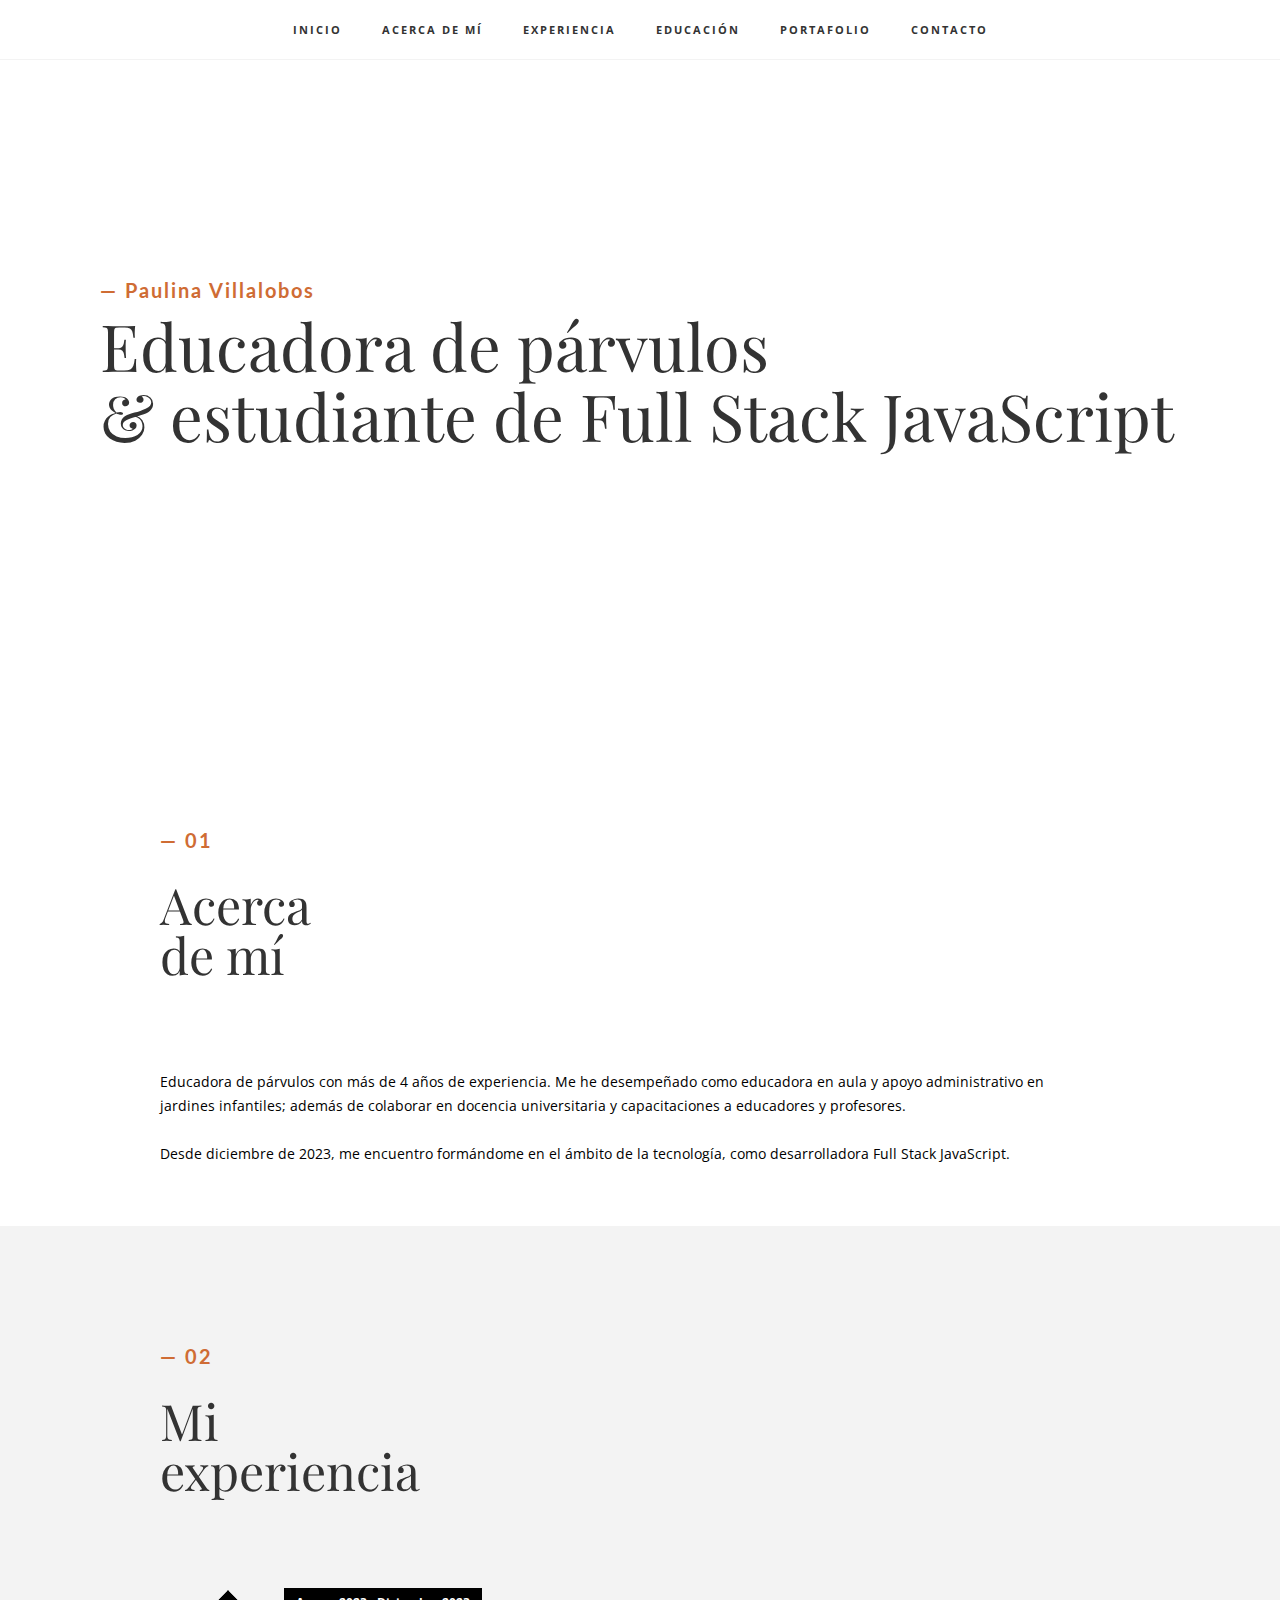
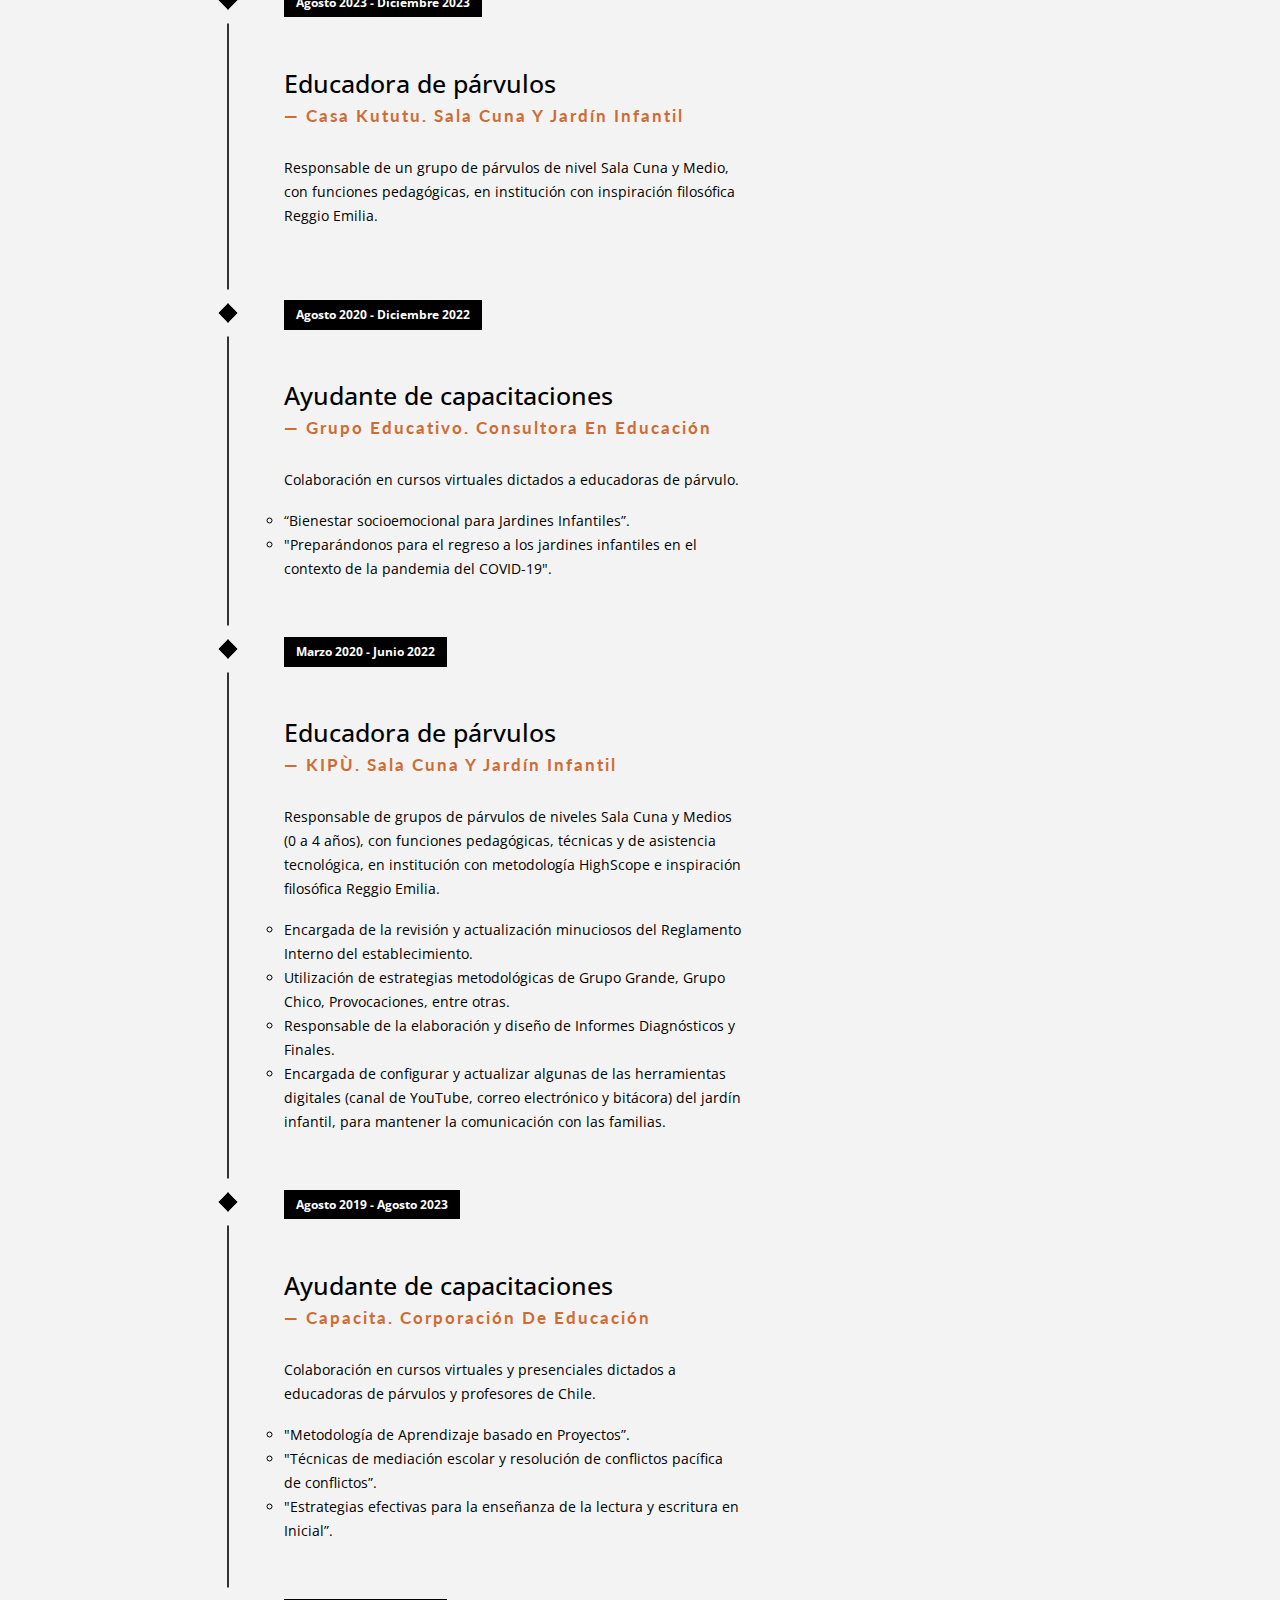
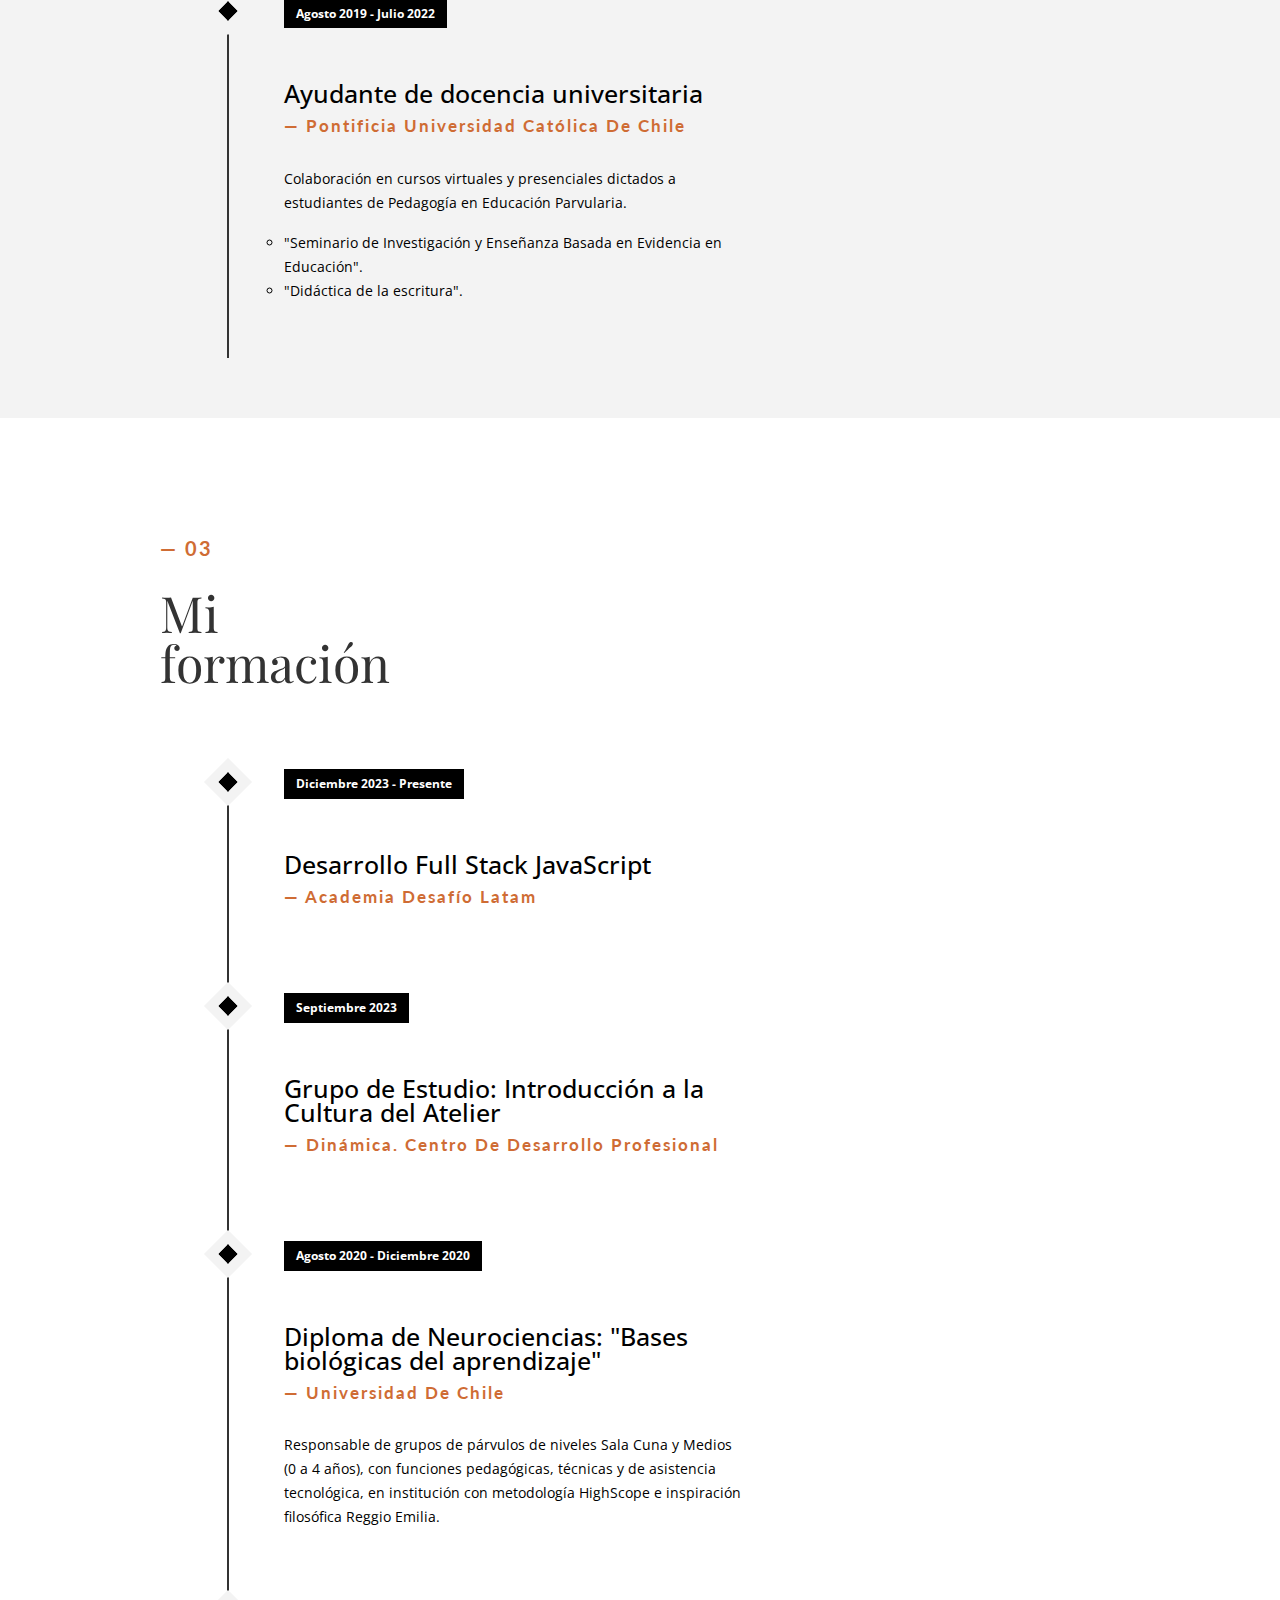
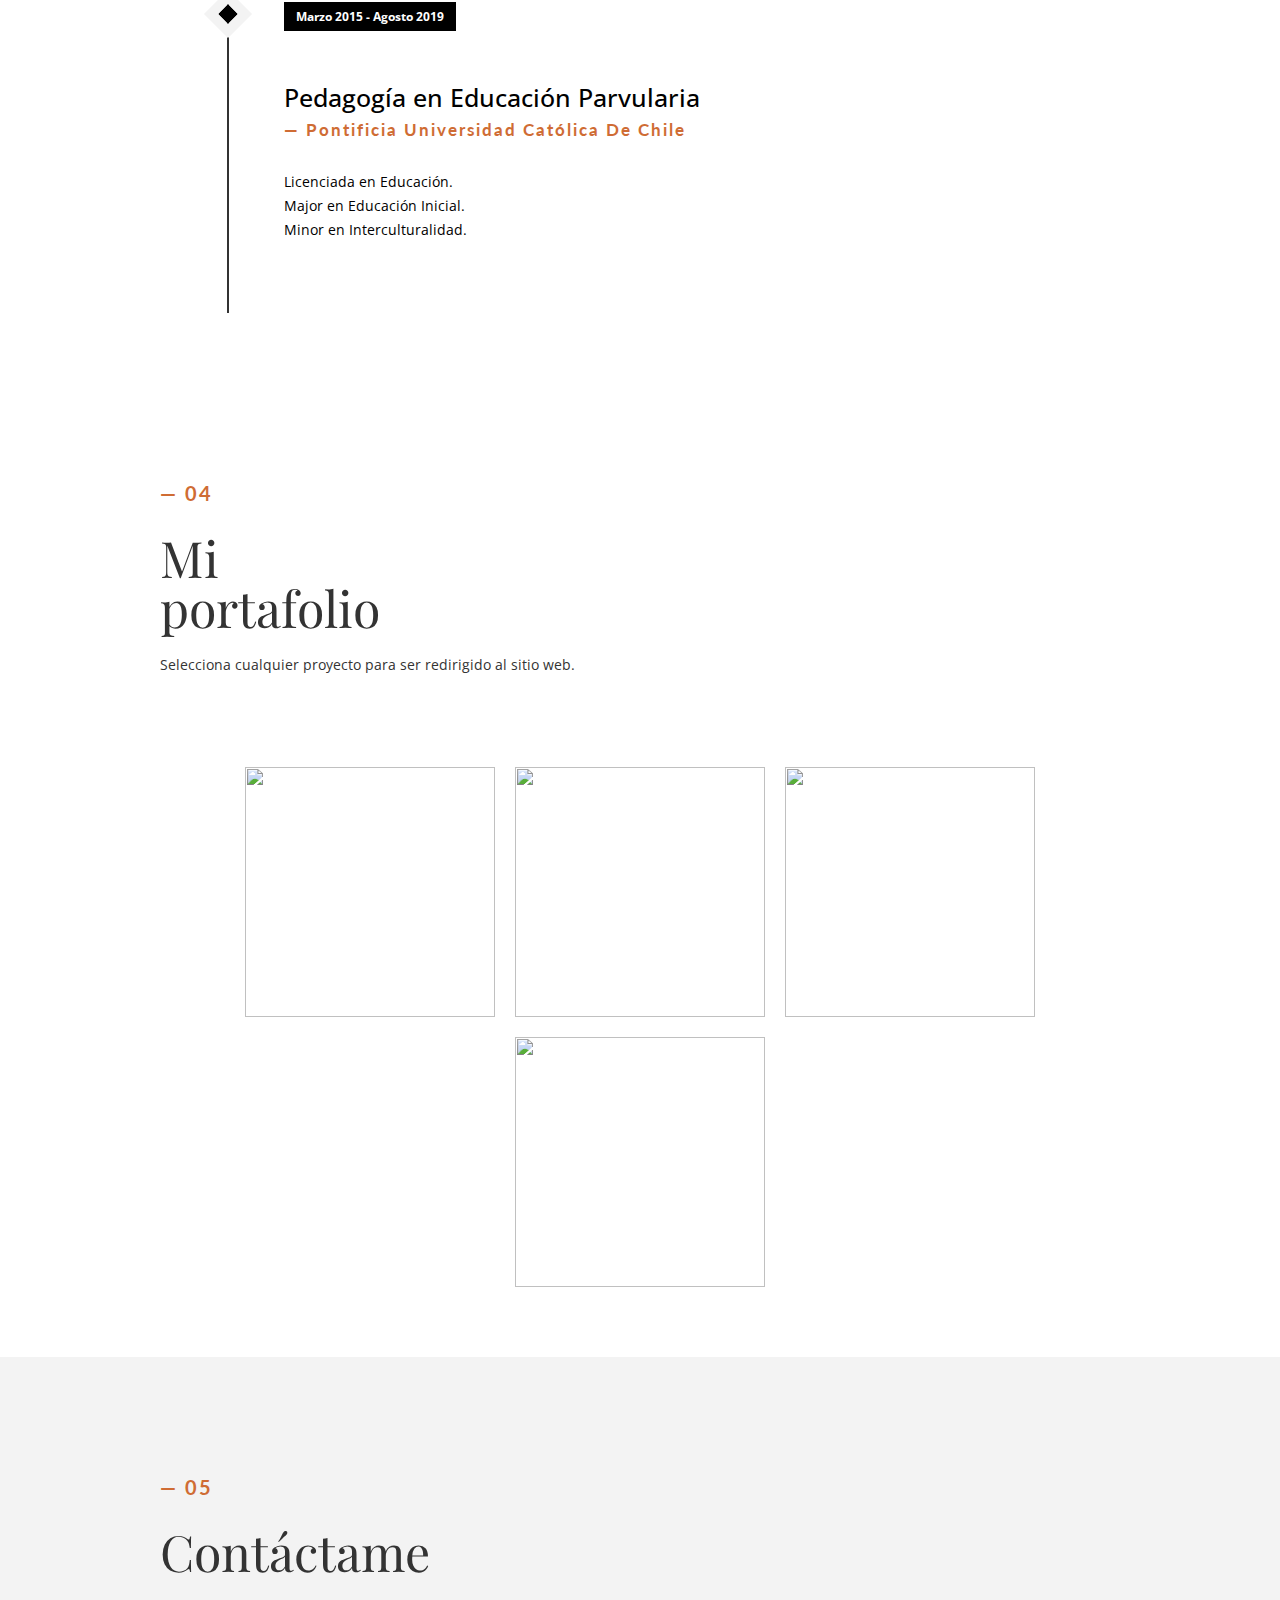
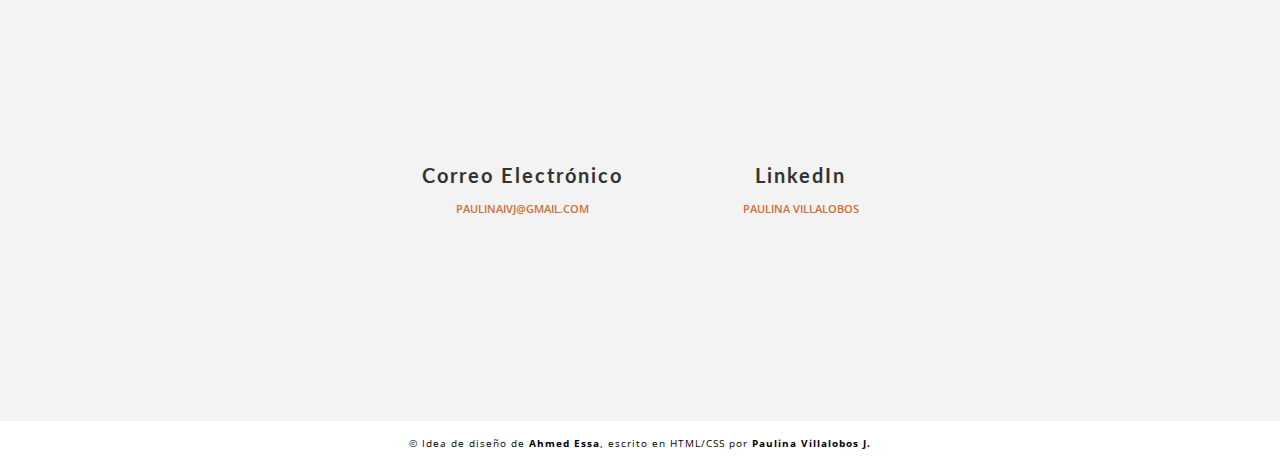
==== index.html @ 49d5b63c "arreglo en navbar." ====
<!DOCTYPE html>
<html lang="es">
  <head>
    <meta charset="UTF-8" />
    <meta name="viewport" content="width=device-width, initial-scale=1.0" />
    <title>Paulina Villalobos J.</title>
    <!-- favicon -->
    <link rel="icon" href="assets/img/PIVJ.ico" type="image/x-icon" />
    <!-- mi css -->
    <link rel="stylesheet" href="assets/css/style.css" />
    <!-- icons -->
    <link
      rel="stylesheet"
      href="https://cdnjs.cloudflare.com/ajax/libs/font-awesome/6.5.1/css/all.min.css"
      integrity="sha512-DTOQO9RWCH3ppGqcWaEA1BIZOC6xxalwEsw9c2QQeAIftl+Vegovlnee1c9QX4TctnWMn13TZye+giMm8e2LwA=="
      crossorigin="anonymous"
      referrerpolicy="no-referrer"
    />
  </head>
  <body>
    <!-- navbar -->
    <header class="navbar" id="navbar">
      <a href="#inicio">Inicio</a>
      <a href="#about">Acerca de mí</a>
      <a href="#experiencia">Experiencia</a>
      <a href="#educacion">Educación</a>
      <a href="#portafolio">Portafolio</a>
      <a href="#contacto">Contacto</a>
    </header>
    <!-- ./navbar -->

    <!-- inicio -->
    <main class="inicio" id="inicio">
      <div class="texto">
        <h4>— Paulina Villalobos</h4>
        <h1>
          Educadora de párvulos <br />
          & estudiante de Full Stack JavaScript
        </h1>
      </div>
    </main>
    <!-- ./inicio -->

    <!-- acerca de mí -->
    <div class="about">
      <header class="format-tit" id="about">
        <h4>— 01</h4>
        <h1>
          Acerca <br />
          de mí
        </h1>
      </header>
      <div class="format-cont" id="fabout">
        <p class="about-texto">
          Educadora de párvulos con más de 4 años de experiencia. Me he
          desempeñado como educadora en aula y apoyo administrativo en jardines
          infantiles; además de colaborar en docencia universitaria y
          capacitaciones a educadores y profesores.
          <br />
          <br />
          Desde diciembre de 2023, me encuentro formándome en el ámbito de la
          tecnología, como desarrolladora Full Stack JavaScript.
        </p>
        <figure class="about-img">
          <img
            src="../assets/img/03A585A3-5C9D-4A86-B976-B5CB75668EB1.jpg"
            alt=""
          />
        </figure>
      </div>
    </div>
    <!-- ./acerca de mí -->

    <!-- experiencia -->
    <div class="experiencia">
      <header class="format-tit" id="experiencia">
        <h4>— 02</h4>
        <h1>
          Mi <br />
          experiencia
        </h1>
      </header>
      <ul class="timeline">
        <li class="timeline-event">
          <label class="timeline-event-icon"></label>
          <div class="timeline-event-copy">
            <p class="timeline-event-thumbnail">Agosto 2023 - Diciembre 2023</p>
            <h3>Educadora de párvulos</h3>
            <h4>— Casa Kututu. Sala Cuna y Jardín Infantil</h4>
            <p>
              Responsable de un grupo de párvulos de nivel Sala Cuna y Medio,
              con funciones pedagógicas, en institución con inspiración
              filosófica Reggio Emilia.
            </p>
          </div>
        </li>
        <li class="timeline-event">
          <label class="timeline-event-icon"></label>
          <div class="timeline-event-copy">
            <p class="timeline-event-thumbnail">Agosto 2020 - Diciembre 2022</p>
            <h3>Ayudante de capacitaciones</h3>
            <h4>— Grupo Educativo. Consultora en Educación</h4>
            <p>
              Colaboración en cursos virtuales dictados a educadoras de párvulo.
            </p>
            <ul>
              <li>“Bienestar socioemocional para Jardines Infantiles”.</li>
              <li>
                "Preparándonos para el regreso a los jardines infantiles en el
                contexto de la pandemia del COVID-19".
              </li>
            </ul>
          </div>
        </li>
        <li class="timeline-event">
          <label class="timeline-event-icon"></label>
          <div class="timeline-event-copy">
            <p class="timeline-event-thumbnail">Marzo 2020 - Junio 2022</p>
            <h3>Educadora de párvulos</h3>
            <h4>— KIPÙ. Sala Cuna y Jardín Infantil</h4>
            <p>
              Responsable de grupos de párvulos de niveles Sala Cuna y Medios (0
              a 4 años), con funciones pedagógicas, técnicas y de asistencia
              tecnológica, en institución con metodología HighScope e
              inspiración filosófica Reggio Emilia.
            </p>
            <ul>
              <li>
                Encargada de la revisión y actualización minuciosos del
                Reglamento Interno del establecimiento.
              </li>
              <li>
                Utilización de estrategias metodológicas de Grupo Grande, Grupo
                Chico, Provocaciones, entre otras.
              </li>
              <li>
                Responsable de la elaboración y diseño de Informes Diagnósticos
                y Finales.
              </li>
              <li>
                Encargada de configurar y actualizar algunas de las herramientas
                digitales (canal de YouTube, correo electrónico y bitácora) del
                jardín infantil, para mantener la comunicación con las familias.
              </li>
            </ul>
          </div>
        </li>
        <li class="timeline-event">
          <label class="timeline-event-icon"></label>
          <div class="timeline-event-copy">
            <p class="timeline-event-thumbnail">Agosto 2019 - Agosto 2023</p>
            <h3>Ayudante de capacitaciones</h3>
            <h4>— Capacita. Corporación de Educación</h4>
            <p>
              Colaboración en cursos virtuales y presenciales dictados a
              educadoras de párvulos y profesores de Chile.
            </p>
            <ul>
              <li>"Metodología de Aprendizaje basado en Proyectos”.</li>
              <li>
                "Técnicas de mediación escolar y resolución de conflictos
                pacífica de conflictos”.
              </li>
              <li>
                "Estrategias efectivas para la enseñanza de la lectura y
                escritura en Inicial”.
              </li>
            </ul>
          </div>
        </li>
        <li class="timeline-event">
          <label class="timeline-event-icon"></label>
          <div class="timeline-event-copy">
            <p class="timeline-event-thumbnail">Agosto 2019 - Julio 2022</p>
            <h3>Ayudante de docencia universitaria</h3>
            <h4>— Pontificia Universidad Católica de Chile</h4>
            <p>
              Colaboración en cursos virtuales y presenciales dictados a
              estudiantes de Pedagogía en Educación Parvularia.
            </p>
            <ul>
              <li>
                "Seminario de Investigación y Enseñanza Basada en Evidencia en
                Educación".
              </li>
              <li>"Didáctica de la escritura".</li>
            </ul>
          </div>
        </li>
      </ul>
    </div>
    <!-- ./experiencia -->

    <!-- educación -->
    <div class="educacion">
      <header class="format-tit" id="educacion">
        <h4>— 03</h4>
        <h1>Mi <br />formación</h1>
      </header>
      <ul class="timeline">
        <li class="timeline-event">
          <label class="timeline-event-icon"></label>
          <div class="timeline-event-copy">
            <p class="timeline-event-thumbnail">Diciembre 2023 - Presente</p>
            <h3>Desarrollo Full Stack JavaScript</h3>
            <h4>— Academia Desafío Latam</h4>
          </div>
        </li>
        <li class="timeline-event">
          <label class="timeline-event-icon"></label>
          <div class="timeline-event-copy">
            <p class="timeline-event-thumbnail">Septiembre 2023</p>
            <h3>Grupo de Estudio: Introducción a la Cultura del Atelier</h3>
            <h4>— Dinámica. Centro de Desarrollo Profesional</h4>
          </div>
        </li>
        <li class="timeline-event">
          <label class="timeline-event-icon"></label>
          <div class="timeline-event-copy">
            <p class="timeline-event-thumbnail">Agosto 2020 - Diciembre 2020</p>
            <h3>
              Diploma de Neurociencias: "Bases biológicas del aprendizaje"
            </h3>
            <h4>— Universidad de Chile</h4>
            <p>
              Responsable de grupos de párvulos de niveles Sala Cuna y Medios (0
              a 4 años), con funciones pedagógicas, técnicas y de asistencia
              tecnológica, en institución con metodología HighScope e
              inspiración filosófica Reggio Emilia.
            </p>
          </div>
        </li>
        <li class="timeline-event">
          <label class="timeline-event-icon"></label>
          <div class="timeline-event-copy">
            <p class="timeline-event-thumbnail">Marzo 2015 - Agosto 2019</p>
            <h3>Pedagogía en Educación Parvularia</h3>
            <h4>— Pontificia Universidad Católica de Chile</h4>
            <p>
              Licenciada en Educación.
              <br />Major en Educación Inicial. <br />Minor en
              Interculturalidad.
            </p>
          </div>
        </li>
      </ul>
    </div>
    <!-- ./educación -->

    <!-- portafolio -->
    <div class="format-tit" id="portafolio">
      <h4>— 04</h4>
      <h1>Mi <br />portafolio</h1>
      <p>Selecciona cualquier proyecto para ser redirigido al sitio web.</p>
    </div>
    <div class="format-cont">
      <div class="portafolio-cards">
        <!-- proyecto individual -->
        <div class="portafolio-card">
          <img
            src="../assets/img/portfolio/01.jpg"
            alt=""
            class="portafolio-img"
          />
          <div class="portafolio-bloque">
            <div class="portafolio-texto">
              <a href="/css.html" target="_blank">
                <p>Práctica CSS</p>
                <span>Desafío Latam</span>
              </a>
            </div>
          </div>
        </div>
        <!-- ./proyecto individual -->

        <!-- proyecto individual -->
        <div class="portafolio-card">
          <img
            src="../assets/img/portfolio/02.jpg"
            alt=""
            class="portafolio-img"
          />
          <div class="portafolio-bloque">
            <div class="portafolio-texto">
              <a href="/flex.html" target="_blank">
                <p>Práctica Flex</p>
                <span>Desafío Latam</span>
              </a>
            </div>
          </div>
        </div>
        <!-- ./proyecto individual -->

        <!-- proyecto individual -->
        <div class="portafolio-card">
          <img
            src="../assets/img/portfolio/03.jpg"
            alt=""
            class="portafolio-img"
          />
          <div class="portafolio-bloque">
            <div class="portafolio-texto">
              <a href="/bootstrap.html" target="_blank">
                <p>Práctica Bootstrap</p>
                <span>Desafío Latam</span>
              </a>
            </div>
          </div>
        </div>
        <!-- ./proyecto individual -->

        <!-- proyecto individual -->
        <div class="portafolio-card">
          <img
            src="../assets/img/portfolio/04.jpg"
            alt=""
            class="portafolio-img"
          />
          <div class="portafolio-bloque">
            <div class="portafolio-texto">
              <a href="/git.html" target="_blank">
                <p>Práctica Git</p>
                <span>Desafío Latam</span>
              </a>
            </div>
          </div>
        </div>
        <!-- ./proyecto individual -->
      </div>
    </div>
    <!-- ./portafolio -->

    <!-- contacto -->
    <div class="contacto">
      <header class="format-tit" id="contacto">
        <h4>— 05</h4>
        <h1>Contáctame</h1>
      </header>
      <div class="format-cont">
        <div class="cont">
          <div class="iconos">
            <a href="mailto:paulinaivj@gmail.com" target="_blank">
              <i class="fa-solid fa-envelope"></i
            ></a>
            <h4>Correo electrónico</h4>
            <p>paulinaivj@gmail.com</p>
          </div>
          <div class="iconos">
            <a
              href="https://www.linkedin.com/in/paulina-villalobos-7935011a2/"
              target="_blank"
            >
              <i class="fa-brands fa-linkedin"></i
            ></a>
            <h4>LinkedIn</h4>
            <p>Paulina Villalobos</p>
          </div>
        </div>
      </div>
    </div>
    <!-- ./contacto -->

    <!-- footer -->
    <footer class="format" id="footer">
      <p>
        © Idea de diseño de <b>Ahmed Essa</b>, escrito en HTML/CSS por
        <b>Paulina Villalobos J.</b>
      </p>
    </footer>
    <!-- ./footer -->

    <!-- mi javascript -->
    <script src="assets/js/app.js"></script>
  </body>
</html>
---- assets/css/style.css ----
@import "https://fonts.googleapis.com/css?family=Lato:100,100i,300,300i,400,400i,700,700i,900,900i|Open+Sans:300,300i,400,400i,600,600i,700,700i,800,800i|Playfair+Display:400,400i,700,700i,900,900i";

* {
  padding: 0;
  margin: 0;
  box-sizing: border-box;
}

/* tipografía  */
h1 {
  font-family: "Playfair Display", serif;
  font-size: 65px;
  font-weight: 200;
  line-height: 70px;
  color: #333;
}

h4 {
  font-family: "Lato", sans-serif;
  text-transform: capitalize;
  letter-spacing: 2px;
  color: #cf6c34;
  font-size: 20px;
  font-weight: 700;
  line-height: 40px;
}

/* formato  */
.format-tit {
  margin: 50px;
  padding: 10px;
  margin-right: 100px;
  padding-right: 60px;
  margin-left: 100px;
  padding-left: 60px;
}

.format-tit h4 {
  margin-top: 40px;
  margin-bottom: 10px;
}

.format-tit h1 {
  font-size: 50px;
  line-height: 50px;
  margin-top: 20px;
  margin-bottom: 20px;
}

.format-tit p {
  margin: 0 0 10px;
  display: block;
  margin-block-start: 10px;
  margin-block-end: 10px;
  margin-inline-start: 0px;
  margin-inline-end: 0px;
  color: #333;
}

.format-cont {
  margin: 50px;
  padding: 10px;
  margin-right: 100px;
  padding-right: 60px;
  margin-left: 100px;
  padding-left: 60px;
}

/* body */
body {
  background: #fff;
  font-family: "Open Sans", sans-serif;
  font-size: 14px;
  line-height: 24px;
}

/* navbar */
.navbar {
  background-color: #fff;
  border-bottom: 1px solid #f3f3f3;
  position: fixed;
  top: 0;
  height: 60px;
  width: 100%;
  display: flex;
  justify-content: center;
  align-items: center;
  z-index: 10;
}

.navbar a {
  color: #333;
  letter-spacing: 2px;
  text-align: center;
  text-transform: uppercase;
  text-decoration: none;
  padding: 14px 10px;
  font-size: 11px;
  font-weight: 700;
  margin: 10px;
}

.navbar a:hover {
  color: #cf6c34;
}

/* inicio */
.inicio {
  padding: 100px;
  background-image: url(../img/bg-1.jpg);
  background-size: cover;
  height: 720px;
  width: 100%;
  display: flex;
}

.inicio .texto {
  display: flex;
  flex-direction: column;
  justify-content: center;
}

/* acerca de mí */
#fabout {
  display: flex;
  align-items: flex-start;
  align-content: space-around;
}

.about-texto {
  padding-right: 70px;
}

.about-img img {
  height: 250px;
}

/* experiencia */
.experiencia {
  background-color: #f3f3f3;
  padding-top: 10px;
  padding-bottom: 50px;
  display: grid;
}

/* educacion */
.educacion {
  padding-top: 10px;
  padding-bottom: 50px;
}

/* línea de tiempo */
.timeline {
  margin: 10px 200px;
  position: relative;
  max-width: 46em;
  list-style-type: none;
}

.timeline:before {
  background-color: #333;
  content: "";
  margin-left: -1px;
  position: absolute;
  top: 0;
  left: 2em;
  width: 2px;
  height: 100%;
}

.timeline-event {
  position: relative;
}

.timeline-event-icon {
  transition: transform 0.2s ease-in;
  rotate: 45deg;
  background-color: #000;
  outline: 10px solid #f3f3f3;
  display: block;
  margin: 0.5em 0.5em 0.5em -0.5em;
  position: absolute;
  top: 0;
  left: 2em;
  width: 1em;
  height: 1em;
}

.timeline-event-icon:hover {
  background-color: #cf6c34;
}

.timeline-event-copy {
  padding: 2em;
  position: relative;
  top: -1.875em;
  left: 4em;
  width: 80%;
}

.timeline-event-copy h3 {
  font-size: 1.75em;
  font-weight: 500;
  margin-top: 40px;
}

.timeline-event-copy h4 {
  font-size: 1.2em;
  font-weight: 700;
  margin-bottom: 1.2em;
}

.timeline-event-copy strong {
  font-weight: 700;
}

.timeline-event-copy p:not(.timeline-event-thumbnail) {
  padding-bottom: 1.2em;
}

.timeline-event-thumbnail {
  transition: box-shadow 0.5s ease-in 0.1s;
  color: #fff;
  font-size: 12px;
  font-weight: 700;
  background-color: #000;
  box-shadow: inset 0 0 0 0em #ef795a;
  display: inline-block;
  margin-bottom: 1.2em;
  padding: 0.25em 1em 0.2em 1em;
}

.timeline-event-thumbnail:hover {
  box-shadow: inset 40em 0 0 0 #cf6c34;
}

/* portafolio */
.portafolio-cards {
  display: flex;
  flex-wrap: wrap;
  justify-content: center;
  align-items: flex-start;
  align-content: center;
}

.portafolio-card {
  position: relative;
  margin: 10px 10px 10px 10px;
}

.portafolio-img {
  display: block;
  width: 250px;
  height: 250px;
}

.portafolio-bloque {
  position: absolute;
  top: 0;
  bottom: 0;
  left: 0;
  right: 0;
  height: 100%;
  width: 100%;
  opacity: 0;
  transition: 1.5s ease;
  background-color: #cf6c34;
}

.portafolio-texto {
  position: absolute;
  top: 50%;
  left: 50%;
  -webkit-transform: translate(-50%, -50%);
  -ms-transform: translate(-50%, -50%);
  transform: translate(-50%, -50%);
  text-align: center;
}

.portafolio-texto a {
  text-decoration: none;
}

.portafolio-texto p {
  color: #f3f3f3;
  font-size: 16px;
  font-weight: 700;
}

.portafolio-texto span {
  color: #f3f3f3;
  font-size: 10px;
  font-weight: 700;
}

.portafolio-card:hover .portafolio-bloque {
  opacity: 1;
}

/* contacto */
.contacto {
  background-color: #f3f3f3;
  padding-top: 10px;
  padding-bottom: 50px;
}

.cont {
  display: flex;
  justify-content: center;
  align-items: flex-start;
  align-content: center;
  font-weight: 300;
  text-align: center;
  line-height: 2em;
  padding: 2em;
}

.cont h4 {
  font-size: 20px;
  font-weight: 700;
  color: #333;
}

.cont p {
  color: #cf6c34;
  text-align: center;
  text-transform: uppercase;
  font-size: 11px;
  font-weight: 600;
}

.iconos {
  margin: 60px;
}

i[class*="fa-"] {
  left: 326px;
  height: 1em;
  font-size: 2em;
  color: #cf6c34;
}

/* footer */
#footer {
  padding: 10px;
  text-align: center;
  font-size: 10px;
  letter-spacing: 1px;
}
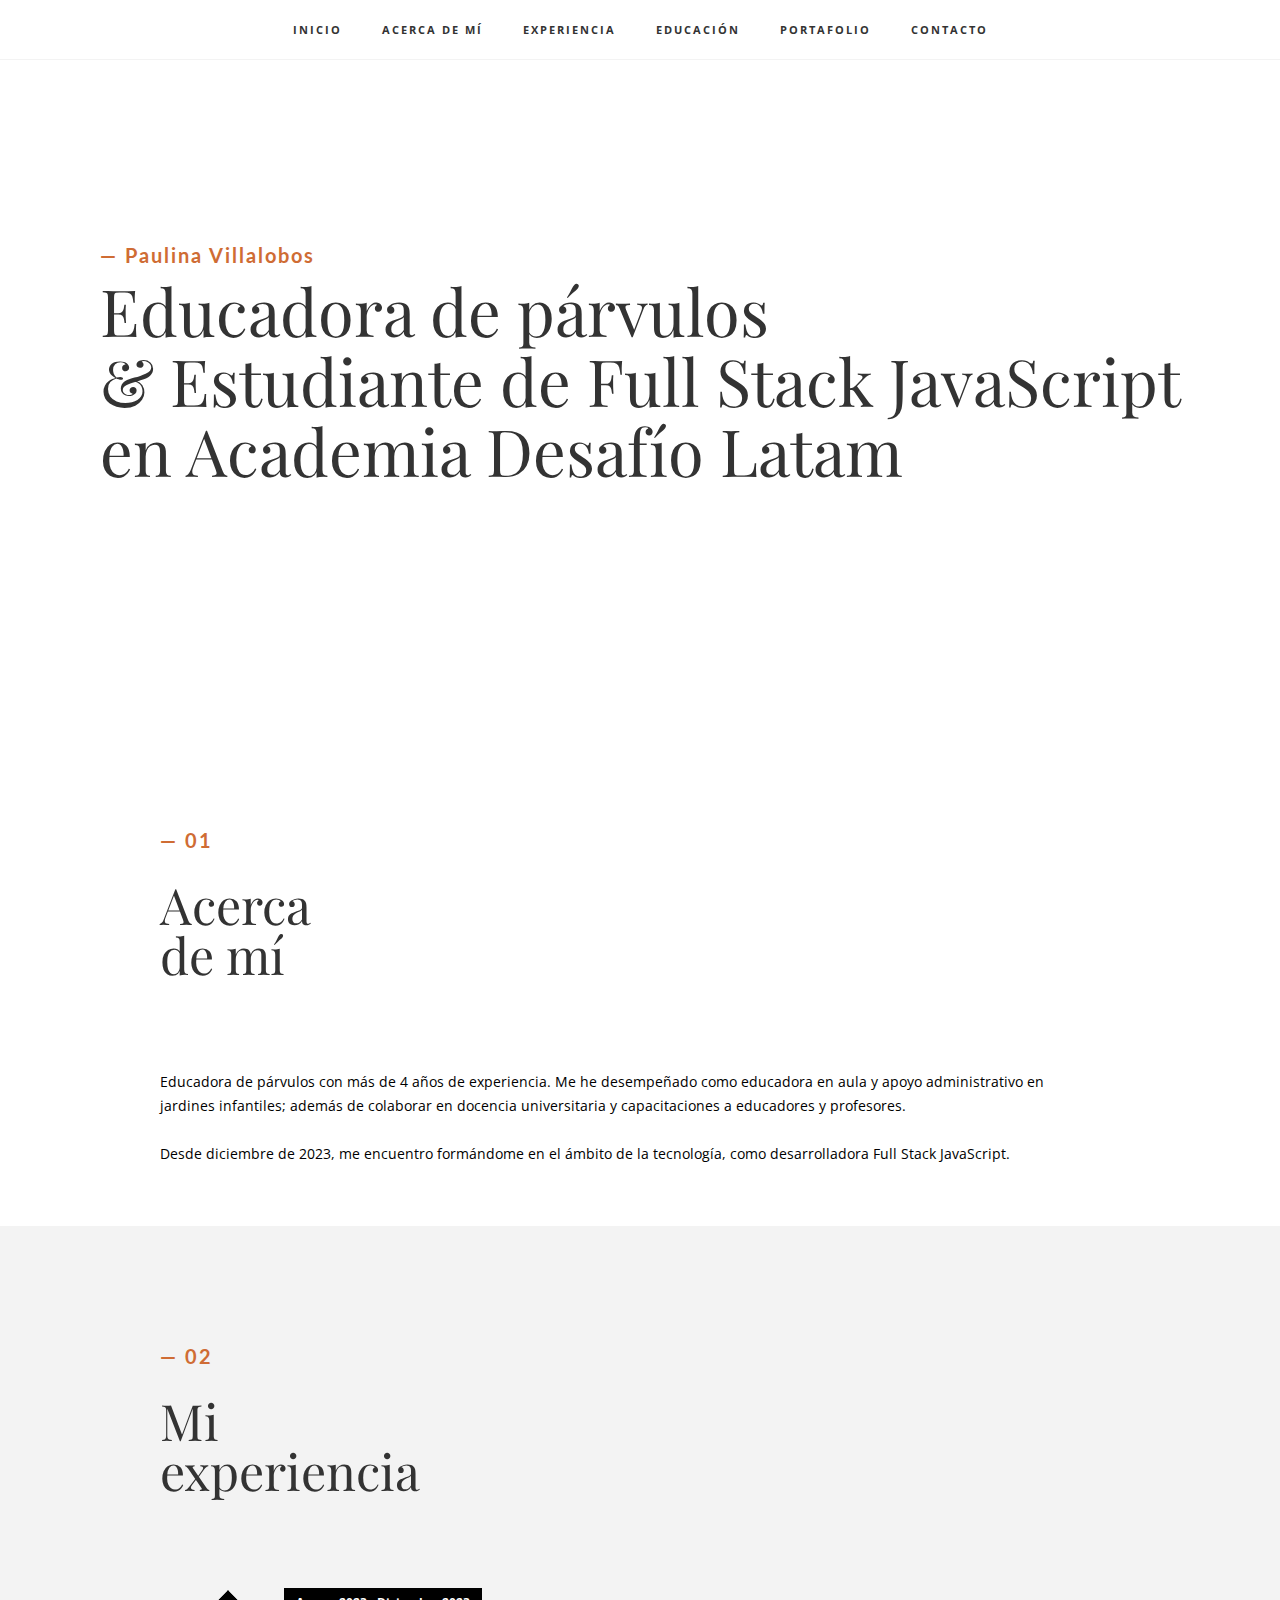
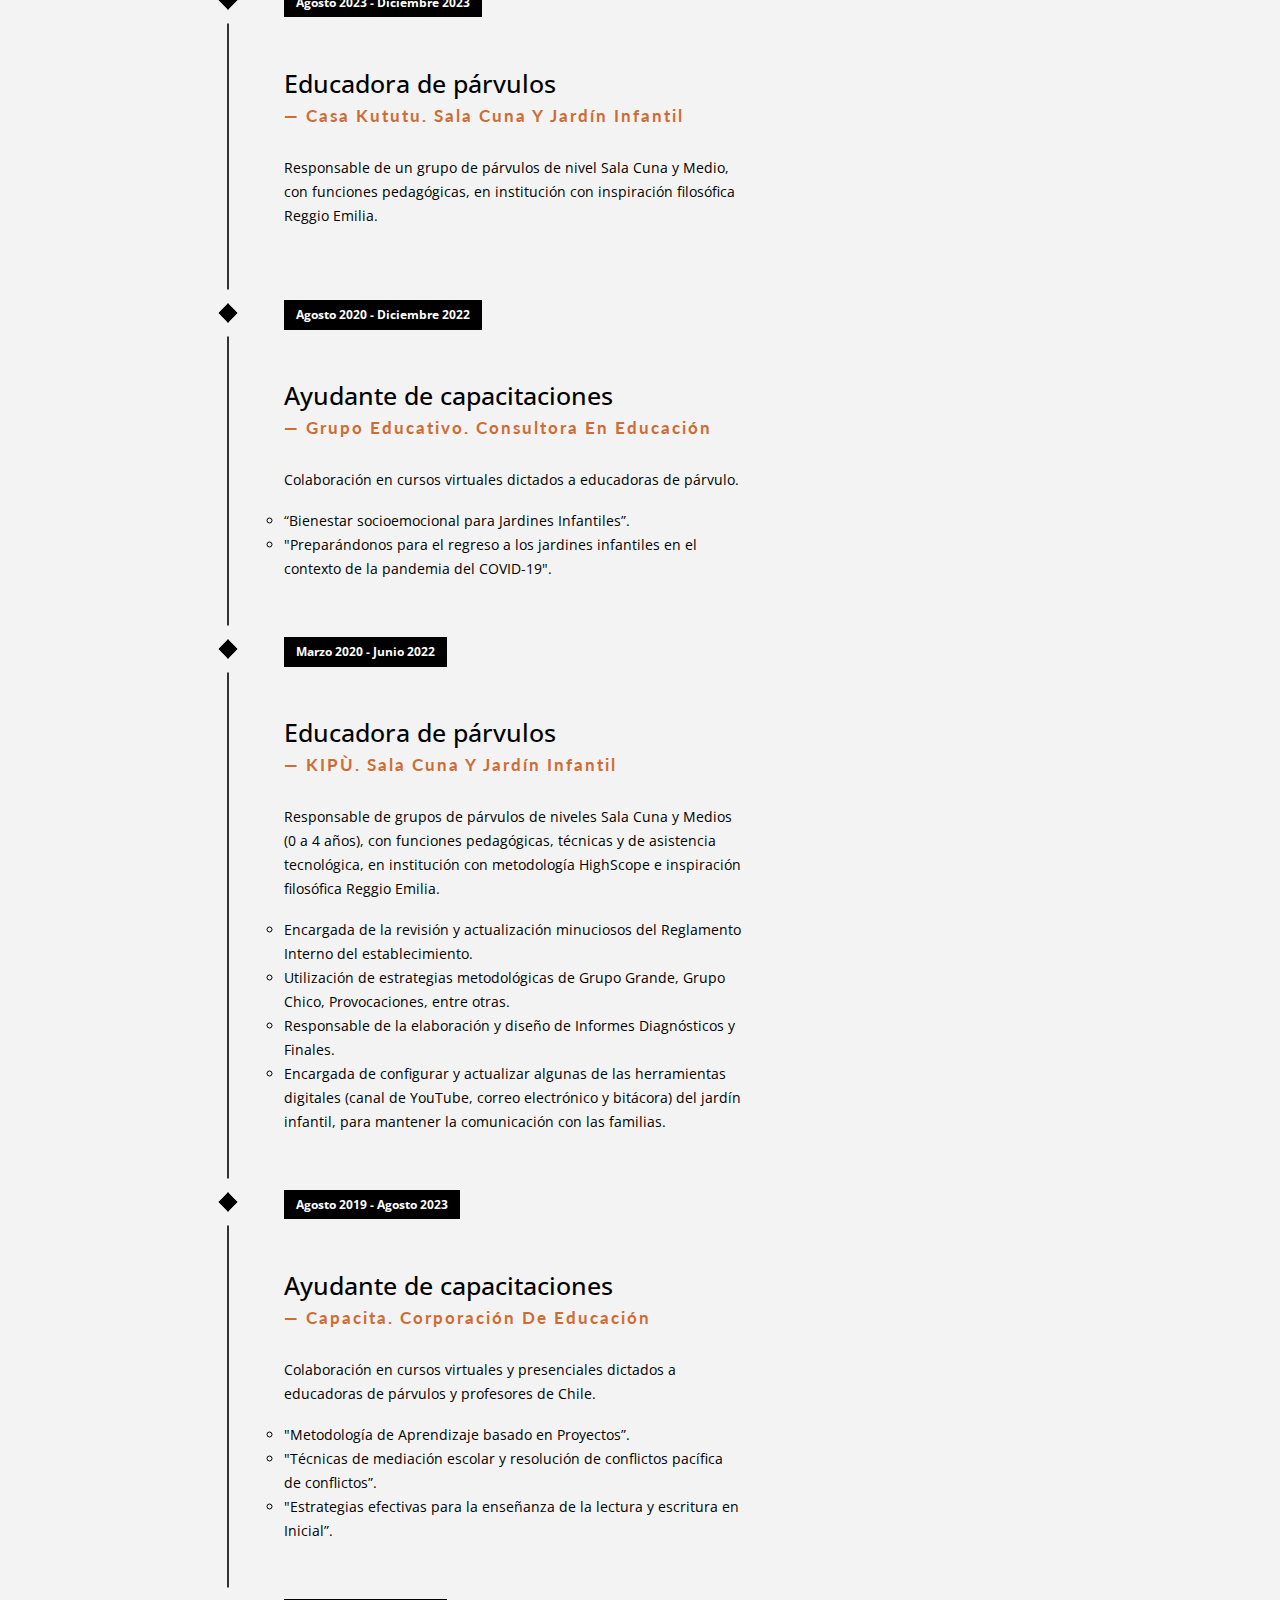
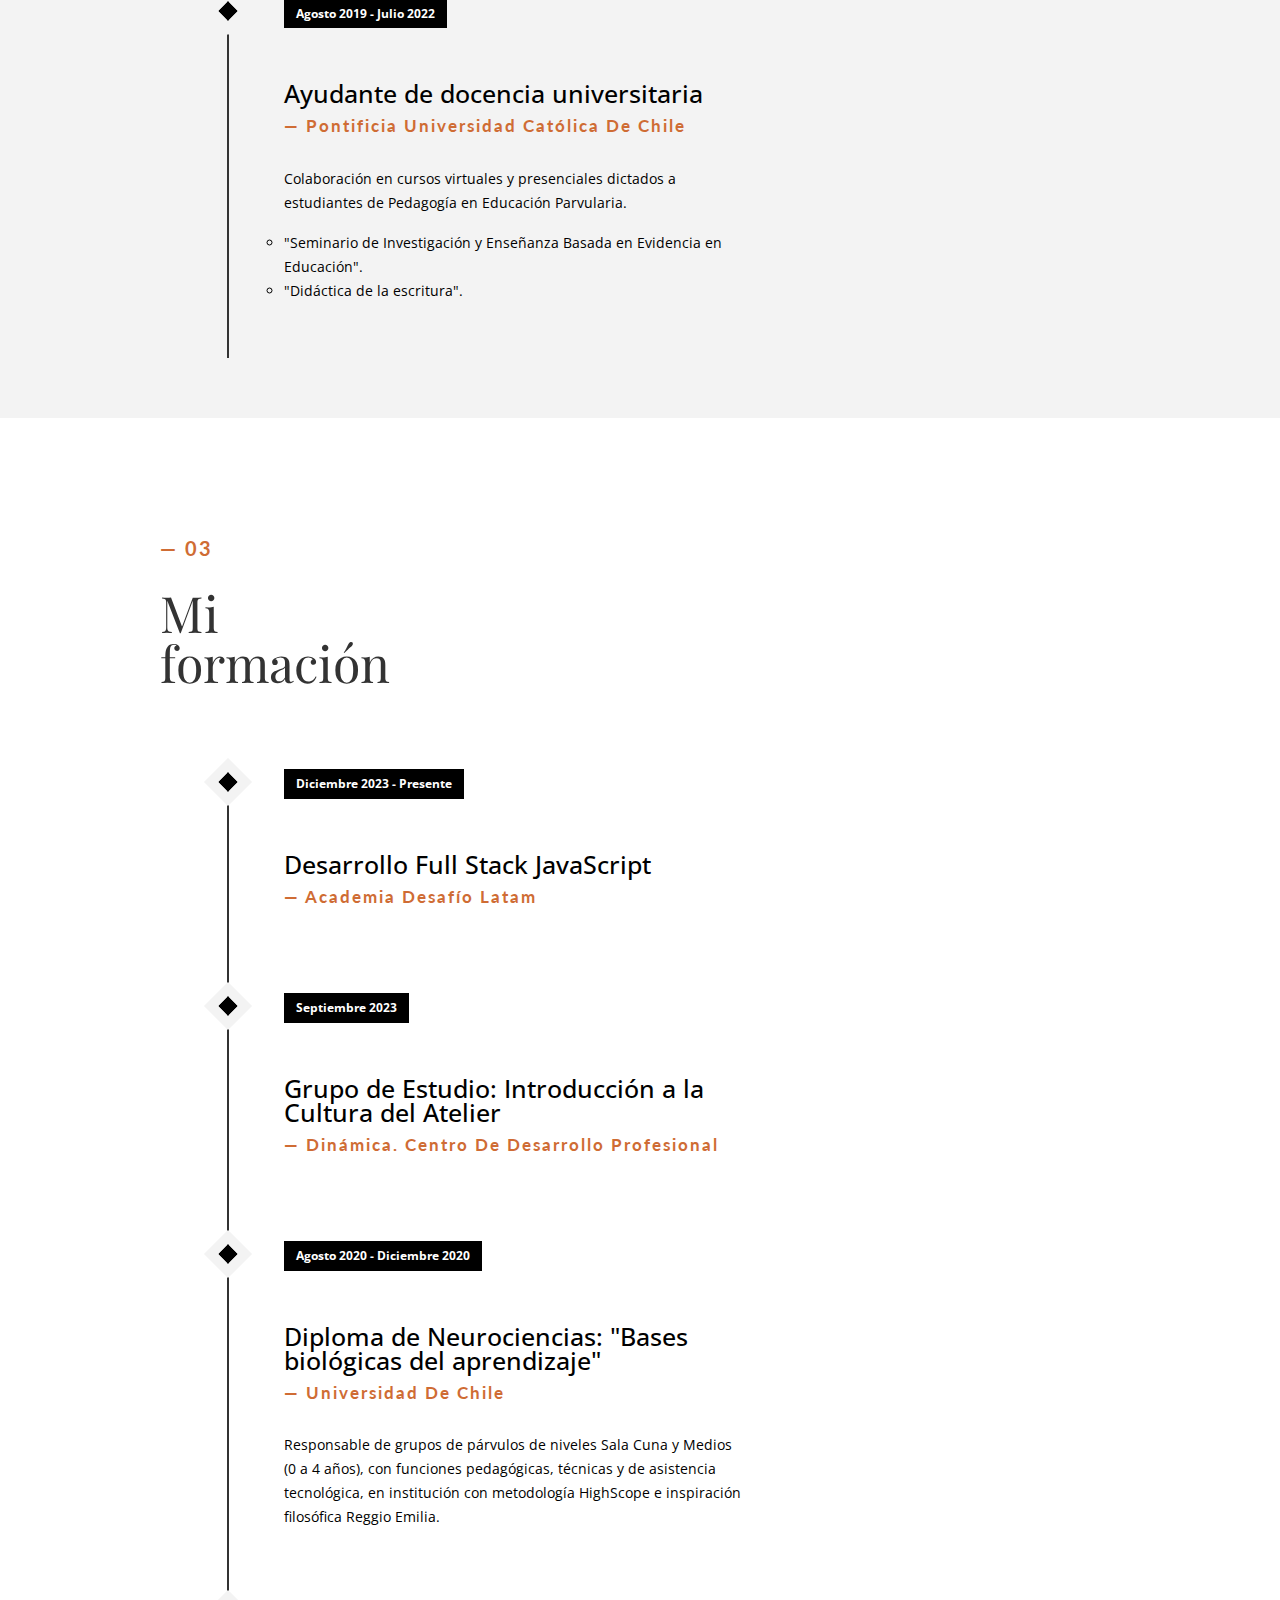
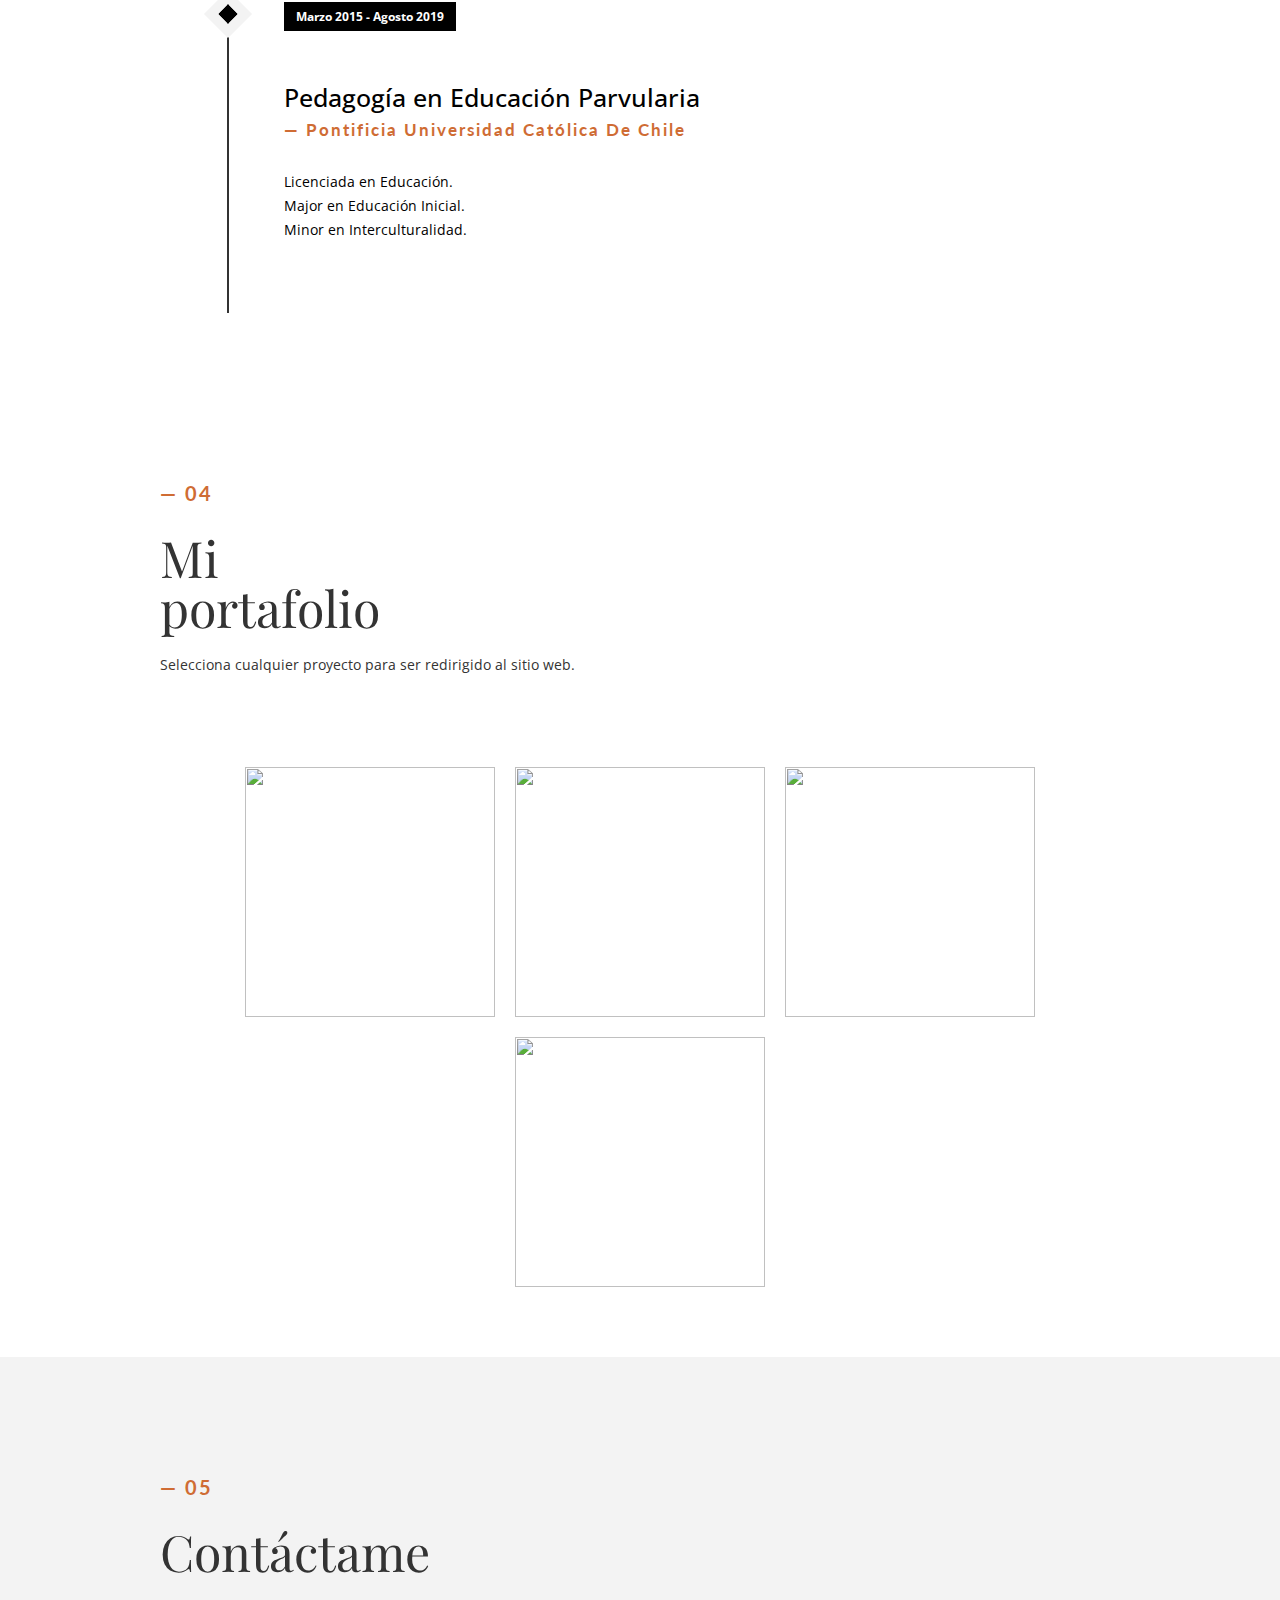
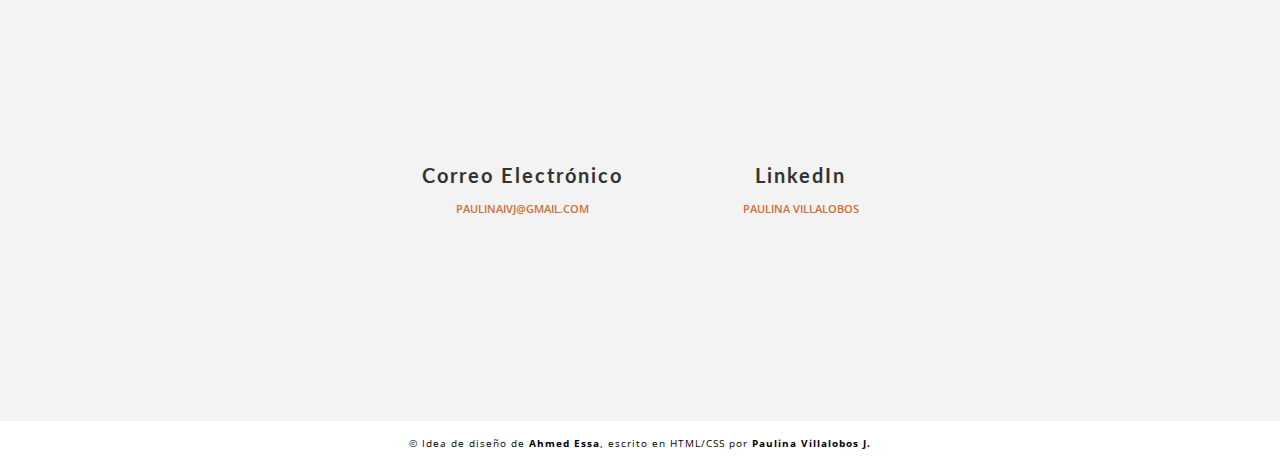
==== commit b792833b: "Merge bcfaad2c7a0f501898d89c95b2ed4e4871bc74b4 into 4e81c628f10ae41b40d6a55c4bd26bf81767ef42" ====
--- a/index.html
+++ b/index.html
@@ -3,7 +3,7 @@
   <head>
     <meta charset="UTF-8" />
     <meta name="viewport" content="width=device-width, initial-scale=1.0" />
-    <title>Paulina Villalobos J.</title>
+    <title>Curriculum Paulina Villalobos J.</title>
     <!-- favicon -->
     <link rel="icon" href="assets/img/PIVJ.ico" type="image/x-icon" />
     <!-- mi css -->
@@ -35,7 +35,7 @@
         <h4>— Paulina Villalobos</h4>
         <h1>
           Educadora de párvulos <br />
-          & estudiante de Full Stack JavaScript
+          & Estudiante de Full Stack JavaScript en Academia Desafío Latam
         </h1>
       </div>
     </main>
@@ -266,7 +266,10 @@
             <div class="portafolio-texto">
               <a href="/css.html" target="_blank">
                 <p>Práctica CSS</p>
-                <span>Desafío Latam</span>
+                <span
+                  >Lenguajes utilizados:<br />
+                  CSS</span
+                >
               </a>
             </div>
           </div>
@@ -284,7 +287,10 @@
             <div class="portafolio-texto">
               <a href="/flex.html" target="_blank">
                 <p>Práctica Flex</p>
-                <span>Desafío Latam</span>
+                <span
+                  >Lenguajes utilizados:<br />
+                  CSS</span
+                >
               </a>
             </div>
           </div>
@@ -302,7 +308,10 @@
             <div class="portafolio-texto">
               <a href="/bootstrap.html" target="_blank">
                 <p>Práctica Bootstrap</p>
-                <span>Desafío Latam</span>
+                <span
+                  >Lenguajes utilizados:<br />
+                  CSS - Bootstrap</span
+                >
               </a>
             </div>
           </div>
@@ -320,7 +329,10 @@
             <div class="portafolio-texto">
               <a href="/git.html" target="_blank">
                 <p>Práctica Git</p>
-                <span>Desafío Latam</span>
+                <span
+                  >Lenguajes utilizados:<br />
+                  CSS - Bootstrap</span
+                >
               </a>
             </div>
           </div>
--- a/assets/css/style.css
+++ b/assets/css/style.css
@@ -283,14 +283,14 @@
 
 .portafolio-texto p {
   color: #f3f3f3;
-  font-size: 16px;
+  font-size: 12px;
   font-weight: 700;
 }
 
 .portafolio-texto span {
   color: #f3f3f3;
   font-size: 10px;
-  font-weight: 700;
+  font-weight: 500;
 }
 
 .portafolio-card:hover .portafolio-bloque {
